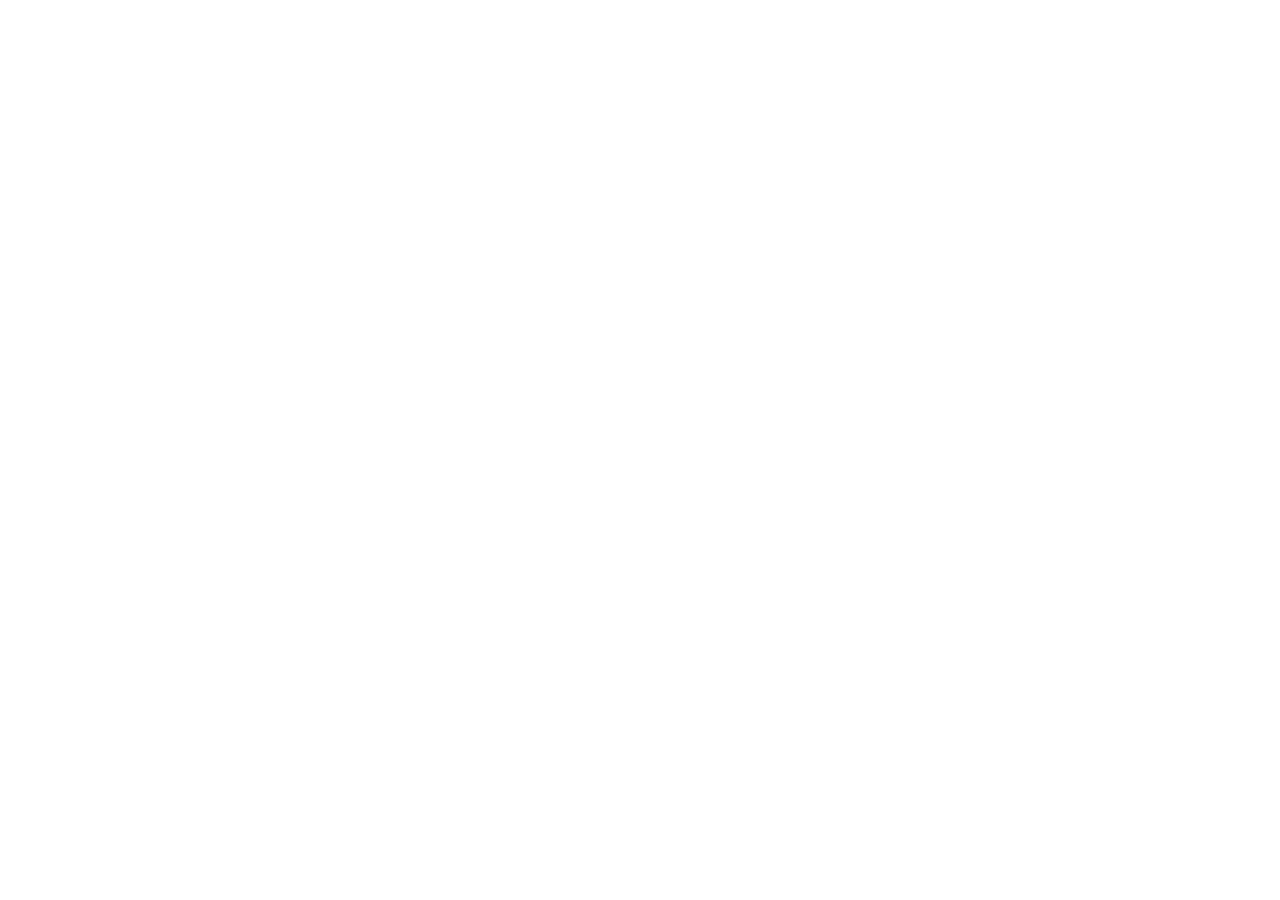
==== index.html @ 5299cb88 "Bigger logo, real asset" ====
<!doctype html>
<html lang="en">
  <head>
    <meta charset="UTF-8" />
    <link rel="icon" type="image/png" href="./icon.png" />
    <meta name="viewport" content="width=device-width, initial-scale=1.0" />
    <meta name="theme-color" content="#0B1B3A" />
    <title>Mextra Mart Admin</title>
    <script type="module" crossorigin src="/mextra-mart-admin/assets/index-BNOsTpjo.js"></script>
    <link rel="stylesheet" crossorigin href="/mextra-mart-admin/assets/index-DYXya0D-.css">
  </head>
  <body>
    <div id="root"></div>
  </body>
</html>
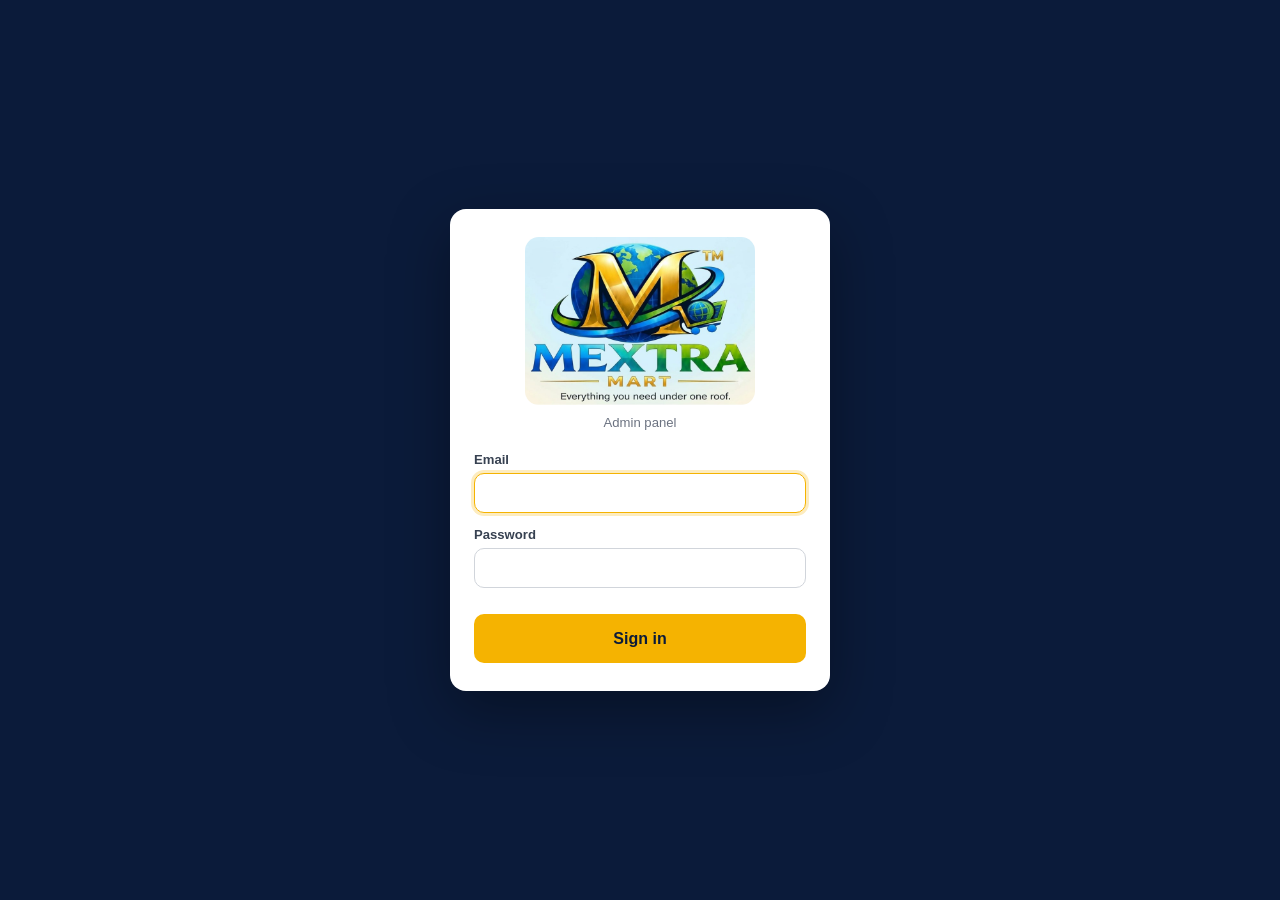
==== commit 52eb5ca3: "Insurance enquiries page" ====
--- a/index.html
+++ b/index.html
@@ -6,8 +6,8 @@
     <meta name="viewport" content="width=device-width, initial-scale=1.0" />
     <meta name="theme-color" content="#0B1B3A" />
     <title>Mextra Mart Admin</title>
-    <script type="module" crossorigin src="/mextra-mart-admin/assets/index-BNOsTpjo.js"></script>
-    <link rel="stylesheet" crossorigin href="/mextra-mart-admin/assets/index-DYXya0D-.css">
+    <script type="module" crossorigin src="/assets/index-C2RxpjK6.js"></script>
+    <link rel="stylesheet" crossorigin href="/assets/index-CAmpltP9.css">
   </head>
   <body>
     <div id="root"></div>
--- a/assets/index-CAmpltP9.css
+++ b/assets/index-CAmpltP9.css
@@ -0,0 +1 @@
+:root{--navy:#0b1b3a;--navy-2:#13294f;--navy-3:#1c3562;--gold:#f5b301;--gold-2:#d99f00;--green:#2ecc40;--green-2:#27ae35;--blue:#1e90ff;--red:#e53935;--red-bg:#fdecea;--bg:#f4f5f7;--card:#fff;--text:#1a1f2b;--muted:#6b7280;--line:#e5e7eb;--radius:12px;--shadow:0 1px 3px #0b1b3a14, 0 4px 14px #0b1b3a0f;--side-w:232px;--top-h:56px;--lightningcss-light:initial;--lightningcss-dark: ;color-scheme:light}*{box-sizing:border-box}html{-webkit-text-size-adjust:100%}body{color:var(--text);background:var(--bg);margin:0;font-family:-apple-system,BlinkMacSystemFont,Segoe UI,Roboto,Helvetica Neue,Arial,sans-serif;font-size:14px;line-height:1.45}a{color:var(--blue);text-decoration:none}a:hover{text-decoration:underline}img{max-width:100%;display:block}button{font:inherit;cursor:pointer}input,select,textarea{font:inherit;color:inherit}h1,h2,h3{margin:0 0 .5rem;line-height:1.25}h1{font-size:1.35rem}h2{font-size:1.1rem}h3{font-size:1rem}p{margin:0 0 .75rem}code{background:#eef1f5;border-radius:5px;padding:1px 5px;font-size:.9em}.muted{color:var(--muted)}.small{font-size:.85rem}.nowrap{white-space:nowrap}.right{text-align:right}.center{text-align:center}.row{flex-wrap:wrap;align-items:center;gap:8px;display:flex}.between{flex-wrap:wrap;justify-content:space-between;align-items:center;gap:8px;display:flex}.stack{flex-direction:column;gap:12px;display:flex}.grow{flex:1;min-width:0}.mt{margin-top:12px}.mb{margin-bottom:12px}.sr{clip:rect(0 0 0 0);width:1px;height:1px;position:absolute;overflow:hidden}.ok{color:var(--green-2)}.bad{color:var(--red)}.b{font-weight:700}.btn{background:var(--gold);color:var(--navy);white-space:nowrap;border:1px solid #0000;border-radius:10px;justify-content:center;align-items:center;gap:6px;padding:9px 14px;font-weight:600;transition:background .15s,transform 50ms;display:inline-flex;text-decoration:none!important}.btn:hover{background:var(--gold-2)}.btn:active{transform:translateY(1px)}.btn:disabled{opacity:.55;cursor:not-allowed;transform:none}.btn.block{width:100%}.btn.lg{padding:12px 20px;font-size:1rem}.btn.sm{border-radius:8px;padding:5px 10px;font-size:.82rem}.btn.ghost{border-color:var(--line);color:var(--text);background:0 0}.btn.ghost:hover{background:#f1f2f4}.btn.danger{border-color:var(--red);color:var(--red);background:0 0}.btn.danger:hover{background:var(--red-bg)}.btn.navy{background:var(--navy);color:#fff}.btn.navy:hover{background:var(--navy-2)}.btn.green{background:var(--green);color:#fff}.btn.green:hover{background:var(--green-2)}.btn.link{color:var(--blue);background:0 0;border:0;padding:0;font-weight:500}.btn.link:hover{text-decoration:underline}.field{flex-direction:column;gap:4px;min-width:0;margin-bottom:12px;display:flex}.field label{color:#374151;font-size:.82rem;font-weight:600}.input,.field input,.field select,.field textarea{background:#fff;border:1px solid #d1d5db;border-radius:10px;outline:none;width:100%;padding:9px 11px;transition:border-color .15s,box-shadow .15s}.field input:focus,.field select:focus,.field textarea:focus,.input:focus{border-color:var(--gold);box-shadow:0 0 0 3px #f5b30140}.field textarea{resize:vertical;min-height:72px}.field .hint{color:var(--muted);font-size:.78rem}.check{cursor:pointer;align-items:center;gap:8px;font-size:.92rem;display:flex}.check input{width:18px;height:18px;accent-color:var(--green);margin:0}.grid2{grid-template-columns:1fr 1fr;gap:0 12px;display:grid}.grid3{grid-template-columns:1fr 1fr 1fr;gap:0 12px;display:grid}.err{color:var(--red);font-size:.9rem}.errbox{background:var(--red-bg);color:#8e1c17;border:1px solid #f5c2c0;border-radius:10px;padding:10px 12px;font-size:.92rem}.okbox{color:#1b6e27;background:#e8f8ea;border:1px solid #bfe8c5;border-radius:10px;padding:10px 12px;font-size:.92rem}.notice{color:#6b4d00;background:#fff7d6;border:1px solid #f3dd8a;border-radius:10px;padding:10px 12px;font-size:.92rem}.inline-input{text-align:right;border:1px solid #d1d5db;border-radius:7px;width:74px;padding:4px 6px}.inline-input:focus{border-color:var(--gold);outline:none;box-shadow:0 0 0 2px #f5b30140}.inline-input.dirty{border-color:var(--gold);background:#fffbe6}.switch{background:#cfd4dc;border:0;border-radius:10px;flex:none;width:36px;height:20px;padding:0;transition:background .15s;position:relative}.switch:after{content:"";background:#fff;border-radius:50%;width:16px;height:16px;transition:left .15s;position:absolute;top:2px;left:2px;box-shadow:0 1px 2px #00000040}.switch.on{background:var(--green)}.switch.on:after{left:18px}.switch:disabled{opacity:.5;cursor:not-allowed}.card{background:var(--card);border-radius:var(--radius);box-shadow:var(--shadow);min-width:0;padding:14px}.card+.card{margin-top:12px}.card h2,.card h3{margin-bottom:10px}.card.pad0{padding:0}.card.pad0>.card-head{padding:12px 14px 0}.section{margin:18px 0}.page-head{flex-wrap:wrap;justify-content:space-between;align-items:center;gap:10px;margin-bottom:14px;display:flex}.page-head h1{margin:0}.toolbar{flex-wrap:wrap;align-items:center;gap:8px;margin-bottom:12px;display:flex}.toolbar .input,.toolbar select,.toolbar input{width:auto;min-width:0}.toolbar .search{flex:200px}.two-col{grid-template-columns:1fr;align-items:start;gap:12px;display:grid}.kv{grid-template-columns:auto 1fr;gap:4px 12px;font-size:.92rem;display:grid}.kv dt{color:var(--muted)}.kv dd{margin:0}.kpis{grid-template-columns:repeat(2,1fr);gap:10px;margin-bottom:14px;display:grid}.kpi{background:var(--card);border-radius:var(--radius);box-shadow:var(--shadow);border-left:4px solid var(--gold);min-width:0;padding:12px 14px}.kpi .lbl{color:var(--muted);text-transform:uppercase;letter-spacing:.4px;font-size:.78rem}.kpi .val{color:var(--navy);text-overflow:ellipsis;white-space:nowrap;margin-top:2px;font-size:1.45rem;font-weight:800;line-height:1.2;overflow:hidden}.kpi.green{border-left-color:var(--green)}.kpi.blue{border-left-color:var(--blue)}.kpi.red{border-left-color:var(--red)}.kpi.navy{border-left-color:var(--navy)}.tablebox{border-radius:var(--radius);background:var(--card);box-shadow:var(--shadow);-webkit-overflow-scrolling:touch;overflow:auto}.tablebox.flat{box-shadow:none;border:1px solid var(--line)}table.dt{border-collapse:collapse;width:100%;min-width:560px;font-size:.9rem}table.dt th,table.dt td{text-align:left;border-bottom:1px solid var(--line);vertical-align:middle;white-space:nowrap;padding:8px 10px}table.dt th{color:#374151;text-transform:uppercase;letter-spacing:.3px;z-index:1;background:#f8f9fb;font-size:.78rem;font-weight:700;position:sticky;top:0}table.dt th.sortable{cursor:pointer;-webkit-user-select:none;user-select:none}table.dt th.sortable:hover{color:var(--navy)}table.dt th .arrow{margin-left:3px;font-size:.7rem}table.dt td.wrap,table.dt th.wrap{white-space:normal;min-width:180px}table.dt td.num,table.dt th.num{text-align:right;font-variant-numeric:tabular-nums}table.dt tbody tr:hover{background:#fafbfd}table.dt tbody tr.click{cursor:pointer}table.dt tbody tr.click:hover{background:#fff8e0}table.dt tr:last-child td{border-bottom:0}table.dt .thumb{object-fit:cover;background:#eef1f5;border-radius:8px;width:38px;height:38px}table.dt .thumb.wide{width:72px;height:32px}table.dt td.actions{text-align:right}table.dt td.actions .btn+.btn{margin-left:4px}.empty{text-align:center;color:var(--muted);padding:28px 14px}.count{color:var(--muted);font-size:.82rem}.placeholder{color:#9aa3b2;background:#e8ebf0;border-radius:8px;justify-content:center;align-items:center;font-weight:800;display:flex}.thumb.placeholder{width:38px;height:38px;font-size:1rem}.pager{color:var(--muted);justify-content:flex-end;align-items:center;gap:8px;padding:8px 10px;font-size:.85rem;display:flex}.chip{white-space:nowrap;border-radius:999px;align-items:center;padding:2px 9px;font-size:.76rem;font-weight:700;line-height:1.6;display:inline-flex}.chip.placed{color:#7a5200;background:#fff3cd}.chip.confirmed{color:#1e3a8a;background:#dbeafe}.chip.packed{color:#4c1d95;background:#ede9fe}.chip.out_for_delivery{color:#7c2d12;background:#ffedd5}.chip.delivered{color:#14532d;background:#dcfce7}.chip.cancelled{background:var(--red-bg);color:#8e1c17}.chip.paid{color:#14532d;background:#dcfce7}.chip.pending{color:#374151;background:#f3f4f6}.chip.failed{background:var(--red-bg);color:#8e1c17}.chip.refunded{color:#1e3a8a;background:#dbeafe}.chip.admin{color:#78350f;background:#fde68a}.chip.delivery{color:#1e3a8a;background:#dbeafe}.chip.customer{color:#374151;background:#f3f4f6}.chip.on{color:#14532d;background:#dcfce7}.chip.off{color:#6b7280;background:#f3f4f6}.chip.low{background:var(--red-bg);color:#8e1c17}.shell{min-height:100vh}.side{width:var(--side-w);background:var(--navy);color:#fff;z-index:50;flex-direction:column;transition:transform .2s;display:flex;position:fixed;top:0;bottom:0;left:0;transform:translate(-100%)}.side.open{transform:none;box-shadow:0 0 40px #0006}.side .brand{color:#fff;border-bottom:1px solid #ffffff14;align-items:center;gap:10px;padding:14px 16px;font-size:1.05rem;font-weight:800;display:flex}.side .brand:hover{text-decoration:none}.side .brand{flex-direction:column;align-items:stretch;gap:6px}.side .brand img{border-radius:10px;width:100%;height:auto;display:block}.side .brand small{color:#b8c2d6;letter-spacing:.5px;text-align:center;font-size:.72rem;font-weight:600;display:block}.side nav{flex:1;padding:8px;overflow-y:auto}.side nav a{color:#d7deea;border-radius:9px;align-items:center;gap:10px;padding:9px 10px;font-size:.92rem;font-weight:600;display:flex}.side nav a:hover{color:#fff;background:#ffffff12;text-decoration:none}.side nav a.active{background:var(--gold);color:var(--navy)}.side nav a svg{flex:none;width:18px;height:18px}.side nav .grp{text-transform:uppercase;letter-spacing:.8px;color:#8c9ab5;padding:12px 10px 4px;font-size:.7rem}.side .foot{color:#b8c2d6;border-top:1px solid #ffffff14;padding:10px 12px;font-size:.82rem}.side .foot b{color:#fff;text-overflow:ellipsis;white-space:nowrap;display:block;overflow:hidden}.side .foot button{margin-top:6px}.scrim{z-index:45;background:#00000073;position:fixed;inset:0}.topbar{z-index:40;height:var(--top-h);background:var(--navy);color:#fff;align-items:center;gap:10px;padding:0 12px;display:flex;position:sticky;top:0;box-shadow:0 2px 8px #00000040}.topbar .title{text-overflow:ellipsis;white-space:nowrap;flex:1;font-weight:700;overflow:hidden}.topbar img{background:#fff;border-radius:7px;width:30px;height:30px}.iconbtn{color:#fff;background:0 0;border:0;border-radius:9px;justify-content:center;align-items:center;width:38px;height:38px;display:inline-flex}.iconbtn:hover{background:#ffffff1a}.iconbtn svg{width:22px;height:22px}.live{color:#b8c2d6;align-items:center;gap:5px;font-size:.75rem;display:inline-flex}.live i{background:#8c9ab5;border-radius:50%;width:8px;height:8px}.live.on i{background:var(--green);box-shadow:0 0 0 3px #2ecc4040}.content{min-width:0;padding:14px 12px 60px}.login-wrap{background:var(--navy);justify-content:center;align-items:center;min-height:100vh;padding:20px;display:flex}.login-card{background:#fff;border-radius:16px;width:100%;max-width:380px;padding:28px 24px;box-shadow:0 20px 60px #00000059}.login-card .logo{flex-direction:column;align-items:center;gap:8px;margin-bottom:18px;display:flex}.login-card .logo img{border-radius:14px;width:230px;height:auto}.login-card .logo h1{color:var(--navy);margin:0;font-size:1.25rem}.login-card .logo span{color:var(--muted);font-size:.82rem}.modal-scrim{z-index:90;background:#0b1b3a80;justify-content:center;align-items:flex-end;padding:0;display:flex;position:fixed;inset:0}.modal{background:#fff;border-radius:16px 16px 0 0;width:100%;max-width:640px;max-height:92vh;padding:18px 16px 20px;animation:.18s modal-in;overflow:auto;box-shadow:0 20px 60px #00000059}.modal.sm{max-width:420px}.modal h2{margin-bottom:12px}.modal .actions{flex-wrap:wrap;justify-content:flex-end;gap:8px;margin-top:14px;display:flex}@keyframes modal-in{0%{opacity:0;transform:translateY(12px)}to{opacity:1;transform:none}}.toasts{z-index:100;pointer-events:none;flex-direction:column;gap:8px;width:min(92vw,420px);display:flex;position:fixed;bottom:24px;left:50%;transform:translate(-50%)}.toast{background:var(--navy);color:#fff;pointer-events:auto;border-radius:10px;padding:11px 14px;font-size:.92rem;animation:.2s toast-in;box-shadow:0 6px 18px #00000040}.toast.err{background:var(--red)}.toast.ok{background:var(--green-2)}@keyframes toast-in{0%{opacity:0;transform:translateY(8px)}to{opacity:1;transform:none}}.upload{flex-wrap:wrap;align-items:center;gap:12px;display:flex}.upload .preview{object-fit:cover;border:1px solid var(--line);background:#eef1f5;border-radius:10px;width:84px;height:84px}.upload .preview.wide{width:160px;height:64px}.upload input[type=file]{max-width:100%;font-size:.85rem}.thumbs{flex-wrap:wrap;gap:8px;display:flex}.thumbs .t{position:relative}.thumbs img{object-fit:cover;border:1px solid var(--line);border-radius:8px;width:64px;height:64px}.thumbs button{background:var(--red);color:#fff;border:0;border-radius:50%;width:20px;height:20px;padding:0;font-size:.75rem;line-height:1;position:absolute;top:-6px;right:-6px}.timeline{border-left:2px solid var(--line);margin:0;padding:0 0 0 4px;list-style:none}.timeline li{padding:0 0 14px 16px;position:relative}.timeline li:before{content:"";background:var(--gold);width:10px;height:10px;box-shadow:0 0 0 1px var(--line);border:2px solid #fff;border-radius:50%;position:absolute;top:5px;left:-7px}.timeline li.cancelled:before{background:var(--red)}.timeline li.delivered:before{background:var(--green)}.timeline .when{color:var(--muted);font-size:.8rem}.timeline .note{color:#374151;margin-top:2px;font-size:.88rem}.bill{border-collapse:collapse;width:100%;font-size:.92rem}.bill td{padding:4px 0}.bill td:last-child{text-align:right;font-variant-numeric:tabular-nums}.bill tr.total td{border-top:1px solid var(--line);padding-top:8px;font-size:1rem;font-weight:800}.items-list{margin:0;padding:0;list-style:none}.items-list li{border-bottom:1px solid var(--line);align-items:center;gap:10px;padding:8px 0;display:flex}.items-list li:last-child{border-bottom:0}.items-list img,.items-list .placeholder{object-fit:cover;border-radius:8px;flex:none;width:44px;height:44px}.items-list .n{flex:1;min-width:0}.items-list .n small{color:var(--muted);display:block}.items-list .amt{white-space:nowrap;font-weight:700}.steps{flex-wrap:wrap;gap:4px;display:flex}.steps span{color:var(--muted);background:#f3f4f6;border-radius:999px;padding:4px 10px;font-size:.78rem;font-weight:600}.steps span.done{color:#14532d;background:#dcfce7}.steps span.now{background:var(--gold);color:var(--navy)}.print-page{color:#111;background:#fff;max-width:760px;margin:0 auto;padding:20px;font-size:14px}.print-page .ph{border-bottom:2px solid var(--navy);align-items:center;gap:14px;margin-bottom:14px;padding-bottom:12px;display:flex}.print-page .ph img{border-radius:10px;width:auto;height:70px}.print-page .ph h1{color:var(--navy);margin:0;font-size:1.4rem}.print-page .ph .r{text-align:right;margin-left:auto}.print-page table{border-collapse:collapse;width:100%;margin:12px 0}.print-page th,.print-page td{text-align:left;border:1px solid #ccc;padding:6px 8px}.print-page th{background:#f3f4f6}.print-page td.num,.print-page th.num{text-align:right}.print-page .addr{grid-template-columns:1fr 1fr;gap:14px;display:grid}.print-bar{gap:8px;max-width:760px;margin:0 auto;padding:12px 20px 0;display:flex}@media print{body{background:#fff}.print-bar{display:none}.print-page{max-width:none;padding:0}}.bars{align-items:flex-end;gap:3px;height:140px;padding:8px 0;display:flex;overflow-x:auto}.bars .bar{background:var(--gold);border-radius:3px 3px 0 0;flex:1 0 14px;min-height:2px;position:relative}.bars .bar:hover{background:var(--gold-2)}.bars .bar span{color:var(--muted);white-space:nowrap;font-size:.68rem;display:none;position:absolute;bottom:100%;left:50%;transform:translate(-50%)}.bars .bar:hover span{display:block}@media (width>=760px){.side{box-shadow:none;transform:none}.scrim,.topbar .menu,.topbar{display:none}.content{margin-left:var(--side-w);padding:20px 22px 60px}.kpis{grid-template-columns:repeat(4,1fr)}.two-col{grid-template-columns:1fr 1fr}.two-col.wide-left{grid-template-columns:3fr 2fr}.modal-scrim{align-items:center;padding:20px}.modal{border-radius:16px;padding:22px 24px}body{font-size:14px}}@media (width>=1100px){.kpis{grid-template-columns:repeat(7,1fr)}}@media (width<=560px){.grid2,.grid3{grid-template-columns:1fr}.kpi .val{font-size:1.2rem}}.variants{gap:6px;display:grid}.vrow{grid-template-columns:minmax(80px,1.4fr) 1fr 1fr .8fr 34px 34px;align-items:center;gap:6px;display:grid}.vrow.head{color:var(--muted);text-transform:uppercase;letter-spacing:.02em;font-size:.76rem;font-weight:700}.vrow .input{min-width:0;padding:6px 8px}.vrow.dirty .input{border-color:var(--gold)}.vrow input[type=checkbox]{justify-self:center;width:18px;height:18px}.chip.ins-new{color:#7a5200;background:#fff3cd}.chip.ins-contacted{color:#1e3a8a;background:#dbeafe}.chip.ins-quoted{color:#4c1d95;background:#ede9fe}.chip.ins-policy_issued{color:#14532d;background:#dcfce7}.chip.ins-closed{color:#6b7280;background:#f3f4f6}.ins-details{grid-template-columns:max-content 1fr;gap:6px 14px;margin:0 0 14px;display:grid}.ins-details dt{color:var(--muted);font-size:.85rem}.ins-details dd{word-break:break-word;margin:0;font-weight:600}.kpi-link{color:inherit;text-decoration:none;display:block}.kpi-link:hover .kpi{box-shadow:0 0 0 2px var(--gold)}
